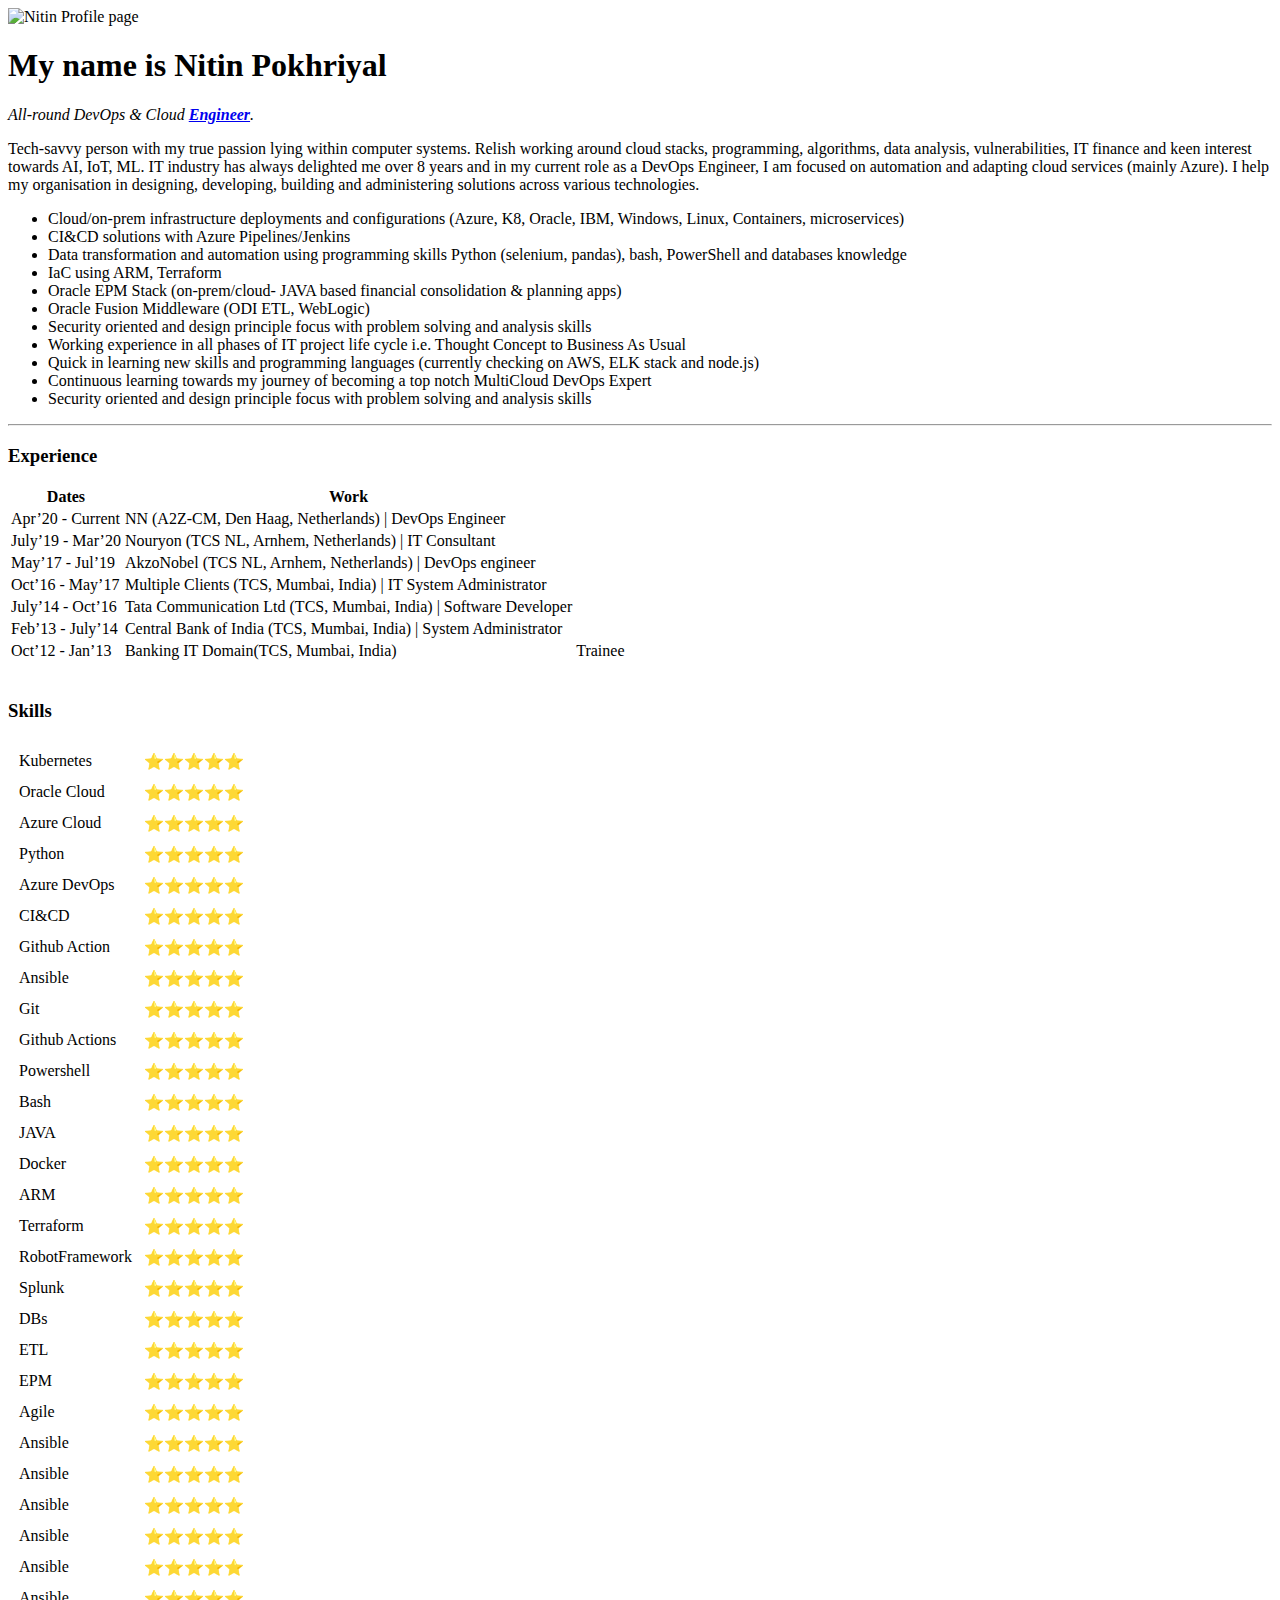
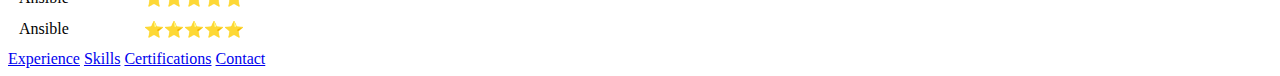
==== index.html @ e4ac86c1 "Add files via upload" ====
<!DOCTYPE html>
<html lang="en">

<head>
  <meta charset="UTF-8">
  <meta name="viewport" content="width=device-width, initial-scale=1.0">
  <meta http-equiv="X-UA-Compatible" content="ie=edge">
  <title>Nitin Personal Site</title>
</head>

<body>
  <img src="https://media-exp1.licdn.com/dms/image/C4D03AQFKRb6zx0z9fA/profile-displayphoto-shrink_400_400/0/1627822503269?e=1635984000&v=beta&t=BftujayEs9Z73NWU1uh7ihHT1_rcijonc_uam6IXsT4" alt="Nitin Profile page">
  <h1>My name is Nitin Pokhriyal</h1>
  <p><em>All-round DevOps & Cloud <strong> <a href="https://www.linkedin.com/in/nitin-pokhriyal/">Engineer</a></strong>.</em></p>
  <p>Tech-savvy person with my true passion lying within computer systems. Relish working around cloud stacks, programming, algorithms, data analysis, vulnerabilities, IT finance and keen interest towards AI, IoT, ML. IT industry has always delighted
    me over 8 years and in my current role as a DevOps Engineer, I am focused on automation and adapting cloud services (mainly Azure). I help my organisation in designing, developing, building and administering solutions across various technologies.
  </p>
  <ul>
    <li>Cloud/on-prem infrastructure deployments and configurations (Azure, K8, Oracle, IBM, Windows, Linux, Containers, microservices)</li>
    <li>CI&CD solutions with Azure Pipelines/Jenkins</li>
    <li>Data transformation and automation using programming skills Python (selenium, pandas), bash, PowerShell and databases knowledge</li>
    <li>IaC using ARM, Terraform</li>
    <li>Oracle EPM Stack (on-prem/cloud- JAVA based financial consolidation & planning apps)</li>
    <li>Oracle Fusion Middleware (ODI ETL, WebLogic)</li>
    <li>Security oriented and design principle focus with problem solving and analysis skills</li>
    <li>Working experience in all phases of IT project life cycle i.e. Thought Concept to Business As Usual</li>
    <li>Quick in learning new skills and programming languages (currently checking on AWS, ELK stack and node.js)</li>
    <li>Continuous learning towards my journey of becoming a top notch MultiCloud DevOps Expert</li>
    <li>Security oriented and design principle focus with problem solving and analysis skills</li>
  </ul>
  <hr>
  <h3>Experience</h3>
  <table>
    <thead>
      <tr>
        <th>Dates</th>
        <th>Work</th>
      </tr>
    </thead>
    <tbody>
      <tr>
        <td>Apr’20 -­ Current</td>
        <td>NN (A2Z-CM, Den Haag, Netherlands) | DevOps Engineer</td>
      </tr>
      <tr>
        <td>July’19 - Mar’20</td>
        <td>Nouryon (TCS NL, Arnhem, Netherlands) | IT Consultant</td>
      </tr>
      <tr>
        <td>May’17 -­ Jul’19</td>
        <td>AkzoNobel (TCS NL, Arnhem, Netherlands) | DevOps engineer</td>
      </tr>
      <tr>
        <td>Oct’16 -­ May’17</td>
        <td>Multiple Clients (TCS, Mumbai, India) | IT System Administrator</td>
      </tr>
      <tr>
        <td>July’14 -­ Oct’16</td>
        <td>Tata Communication Ltd (TCS, Mumbai, India) | Software Developer</td>
      </tr>
      <tr>
        <td>Feb’13 -­ July’14</td>
        <td>Central Bank of India (TCS, Mumbai, India) | System Administrator</td>
      </tr>
      <tr>
        <td>Oct’12 -­ Jan’13</td>
        <td>Banking IT Domain(TCS, Mumbai, India) </td>
        <td>Trainee</td>
      </tr>
    </tbody>
  </table>
  <br>
  <h3>Skills</h3>
  <table cellspacing="10">
    <tr>
      <td>Kubernetes </td>
      <td>⭐⭐⭐⭐⭐</td>
    </tr>
    <tr>
      <td>Oracle Cloud</td>
      <td>⭐⭐⭐⭐⭐</td>
    </tr>
    <tr>
      <td>Azure Cloud</td>
      <td>⭐⭐⭐⭐⭐</td>
    </tr>
    <tr>
      <td>Python</td>
      <td>⭐⭐⭐⭐⭐</td>
    </tr>
    <tr>
      <td> Azure DevOps</td>
      <td>⭐⭐⭐⭐⭐</td>
    </tr>
    <tr>
      <td>CI&CD</td>
      <td>⭐⭐⭐⭐⭐</td>
    </tr>
    <tr>
      <td>Github Action</td>
      <td>⭐⭐⭐⭐⭐</td>
    </tr>
    <tr>
      <td>Ansible</td>
      <td>⭐⭐⭐⭐⭐</td>
    </tr>
    <tr>
      <td>Git</td>
      <td>⭐⭐⭐⭐⭐</td>
    </tr>
    <tr>
      <td>Github Actions</td>
      <td>⭐⭐⭐⭐⭐</td>
    </tr>
    <tr>
      <td>Powershell</td>
      <td>⭐⭐⭐⭐⭐</td>
    </tr>
    <tr>
      <td>Bash</td>
      <td>⭐⭐⭐⭐⭐</td>
    </tr>
    <tr>
      <td>JAVA</td>
      <td>⭐⭐⭐⭐⭐</td>
    </tr>
    <tr>
      <td>Docker</td>
      <td>⭐⭐⭐⭐⭐</td>
    </tr>
    <tr>
      <td>ARM</td>
      <td>⭐⭐⭐⭐⭐</td>
    </tr>
    <tr>
      <td>Terraform</td>
      <td>⭐⭐⭐⭐⭐</td>
    </tr>
    <tr>
      <td>RobotFramework</td>
      <td>⭐⭐⭐⭐⭐</td>
    </tr>
    <tr>
      <td>Splunk</td>
      <td>⭐⭐⭐⭐⭐</td>
    </tr>
    <tr>
      <td>DBs</td>
      <td>⭐⭐⭐⭐⭐</td>
    </tr>
    <tr>
      <td>ETL</td>
      <td>⭐⭐⭐⭐⭐</td>
    </tr>
    <tr>
      <td>EPM</td>
      <td>⭐⭐⭐⭐⭐</td>
    </tr>
    <tr>
      <td>Agile</td>
      <td>⭐⭐⭐⭐⭐</td>
    </tr>
    <tr>
      <td>Ansible</td>
      <td>⭐⭐⭐⭐⭐</td>
    </tr>
    <tr>
      <td>Ansible</td>
      <td>⭐⭐⭐⭐⭐</td>
    </tr>
    <tr>
      <td>Ansible</td>
      <td>⭐⭐⭐⭐⭐</td>
    </tr>
    <tr>
      <td>Ansible</td>
      <td>⭐⭐⭐⭐⭐</td>
    </tr>
    <tr>
      <td>Ansible</td>
      <td>⭐⭐⭐⭐⭐</td>
    </tr>
    <tr>
      <td>Ansible</td>
      <td>⭐⭐⭐⭐⭐</td>
    </tr>
    <tr>
      <td>Ansible</td>
      <td>⭐⭐⭐⭐⭐</td>
    </tr>

  </table>
  <a href="Experience.html">Experience</a>
  <a href="skills.html">Skills</a>
  <a href="certifications.html">Certifications</a>
    <a href="contact.html">Contact</a>



</body>

</html>
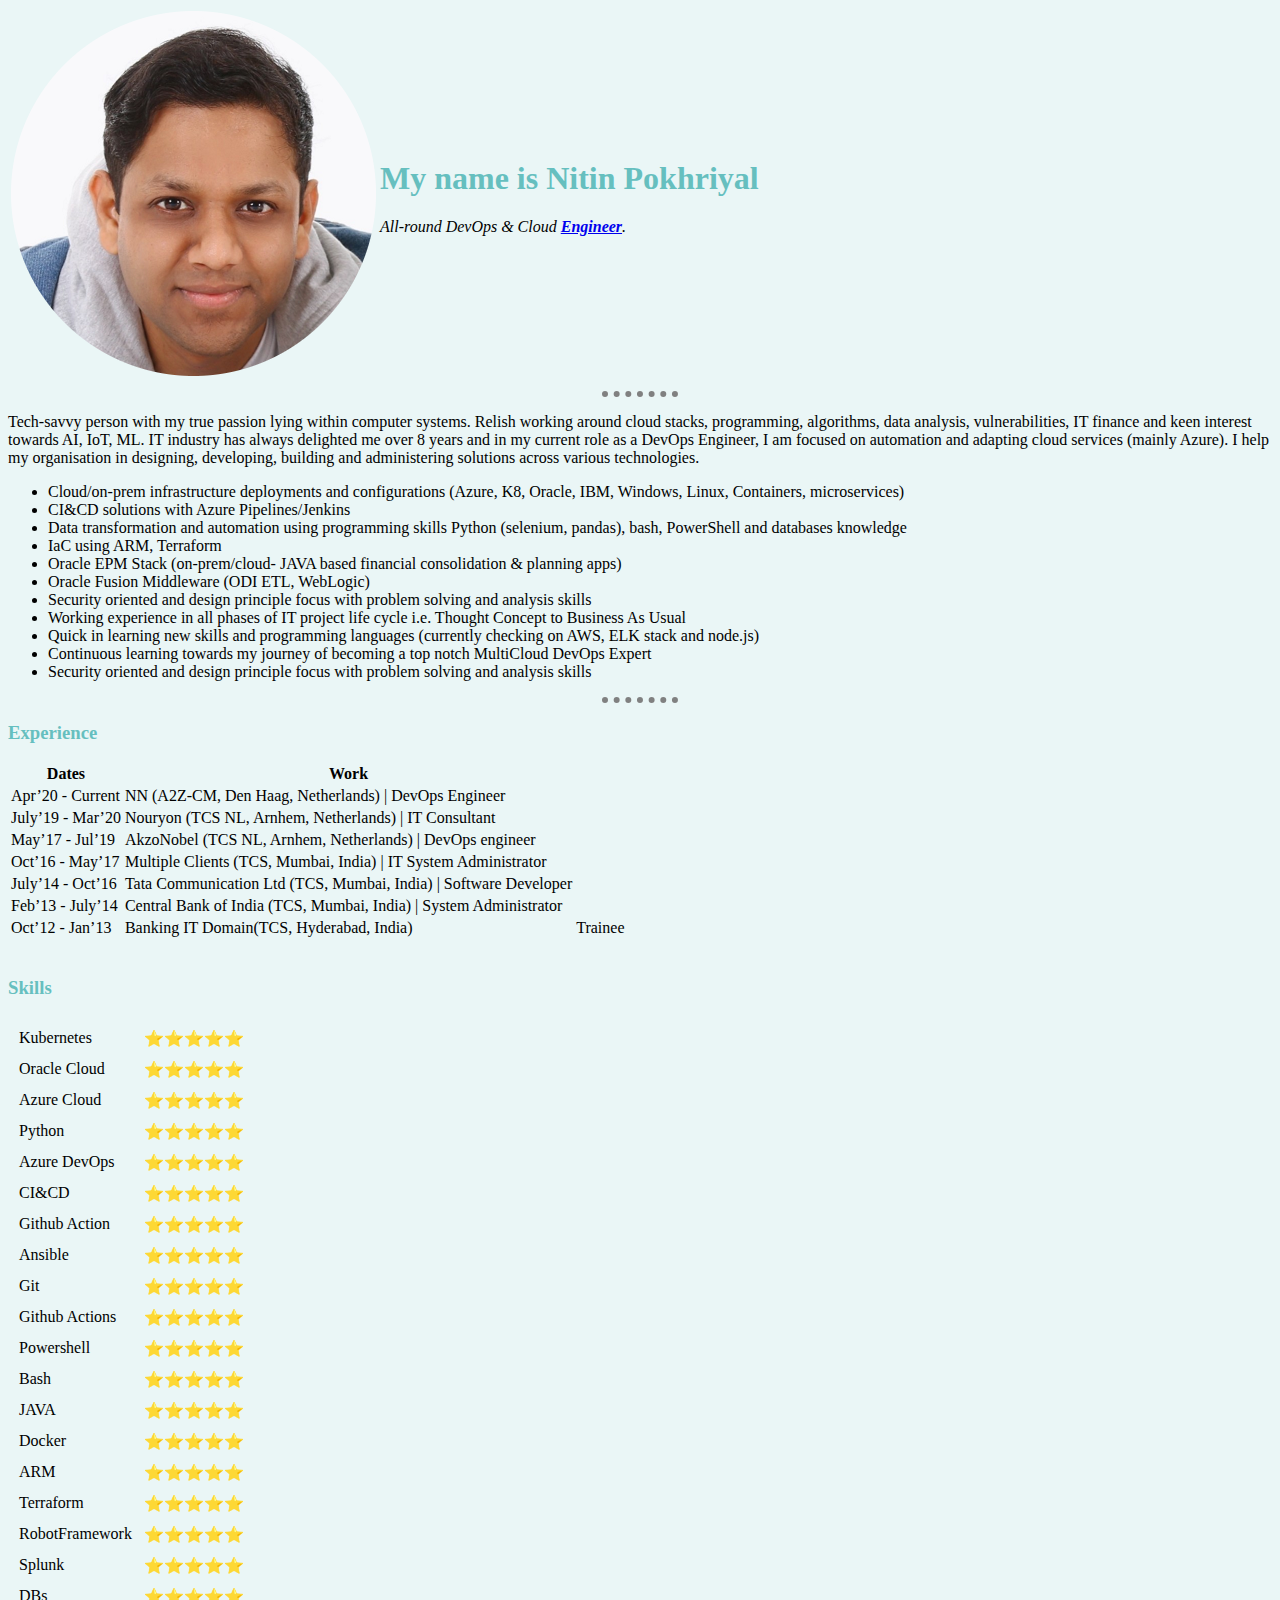
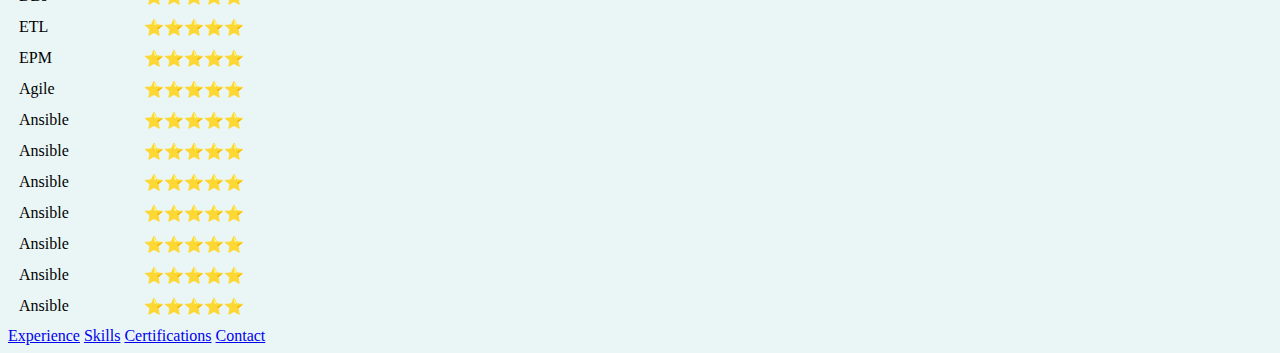
==== commit 79a05249: "added CCS and favicon" ====
--- a/index.html
+++ b/index.html
@@ -6,12 +6,33 @@
   <meta name="viewport" content="width=device-width, initial-scale=1.0">
   <meta http-equiv="X-UA-Compatible" content="ie=edge">
   <title>Nitin Personal Site</title>
+  <link rel="stylesheet" href="css/styles.css">
+  <link rel="icon" href="images\favicon.ico">
+
 </head>
 
 <body>
+  <table>
+    <tbody>
+      <tr>
+        <td> <img src="images\nitin.png" alt="Nitin Profile page">
+        </td>
+        <td>
+          <h1>My name is Nitin Pokhriyal</h1>
+          <p><em>All-round DevOps & Cloud <strong> <a href="https://www.linkedin.com/in/nitin-pokhriyal/">Engineer</a></strong>.</em></p>
+        </td>
+      </tr>
+    </tbody>
+  </table>
+  <!--
   <img src="https://media-exp1.licdn.com/dms/image/C4D03AQFKRb6zx0z9fA/profile-displayphoto-shrink_400_400/0/1627822503269?e=1635984000&v=beta&t=BftujayEs9Z73NWU1uh7ihHT1_rcijonc_uam6IXsT4" alt="Nitin Profile page">
+
+
   <h1>My name is Nitin Pokhriyal</h1>
+
   <p><em>All-round DevOps & Cloud <strong> <a href="https://www.linkedin.com/in/nitin-pokhriyal/">Engineer</a></strong>.</em></p>
+-->
+  <hr>
   <p>Tech-savvy person with my true passion lying within computer systems. Relish working around cloud stacks, programming, algorithms, data analysis, vulnerabilities, IT finance and keen interest towards AI, IoT, ML. IT industry has always delighted
     me over 8 years and in my current role as a DevOps Engineer, I am focused on automation and adapting cloud services (mainly Azure). I help my organisation in designing, developing, building and administering solutions across various technologies.
   </p>
@@ -64,7 +85,7 @@
       </tr>
       <tr>
         <td>Oct’12 -­ Jan’13</td>
-        <td>Banking IT Domain(TCS, Mumbai, India) </td>
+        <td>Banking IT Domain(TCS, Hyderabad, India) </td>
         <td>Trainee</td>
       </tr>
     </tbody>
@@ -193,7 +214,7 @@
   <a href="Experience.html">Experience</a>
   <a href="skills.html">Skills</a>
   <a href="certifications.html">Certifications</a>
-    <a href="contact.html">Contact</a>
+  <a href="contact.html">Contact</a>
 
 
 
--- a/css/styles.css
+++ b/css/styles.css
@@ -0,0 +1,19 @@
+body {
+  background-color: #EAF6F6;
+}
+
+h1 {
+  color: #66BFBF;
+}
+
+h3 {
+  color: #66BFBF;
+}
+
+hr {
+  border-style: none;
+  border-top-style: dotted;
+  border-color: grey;
+  border-width: 6px;
+  width: 6%;
+}
